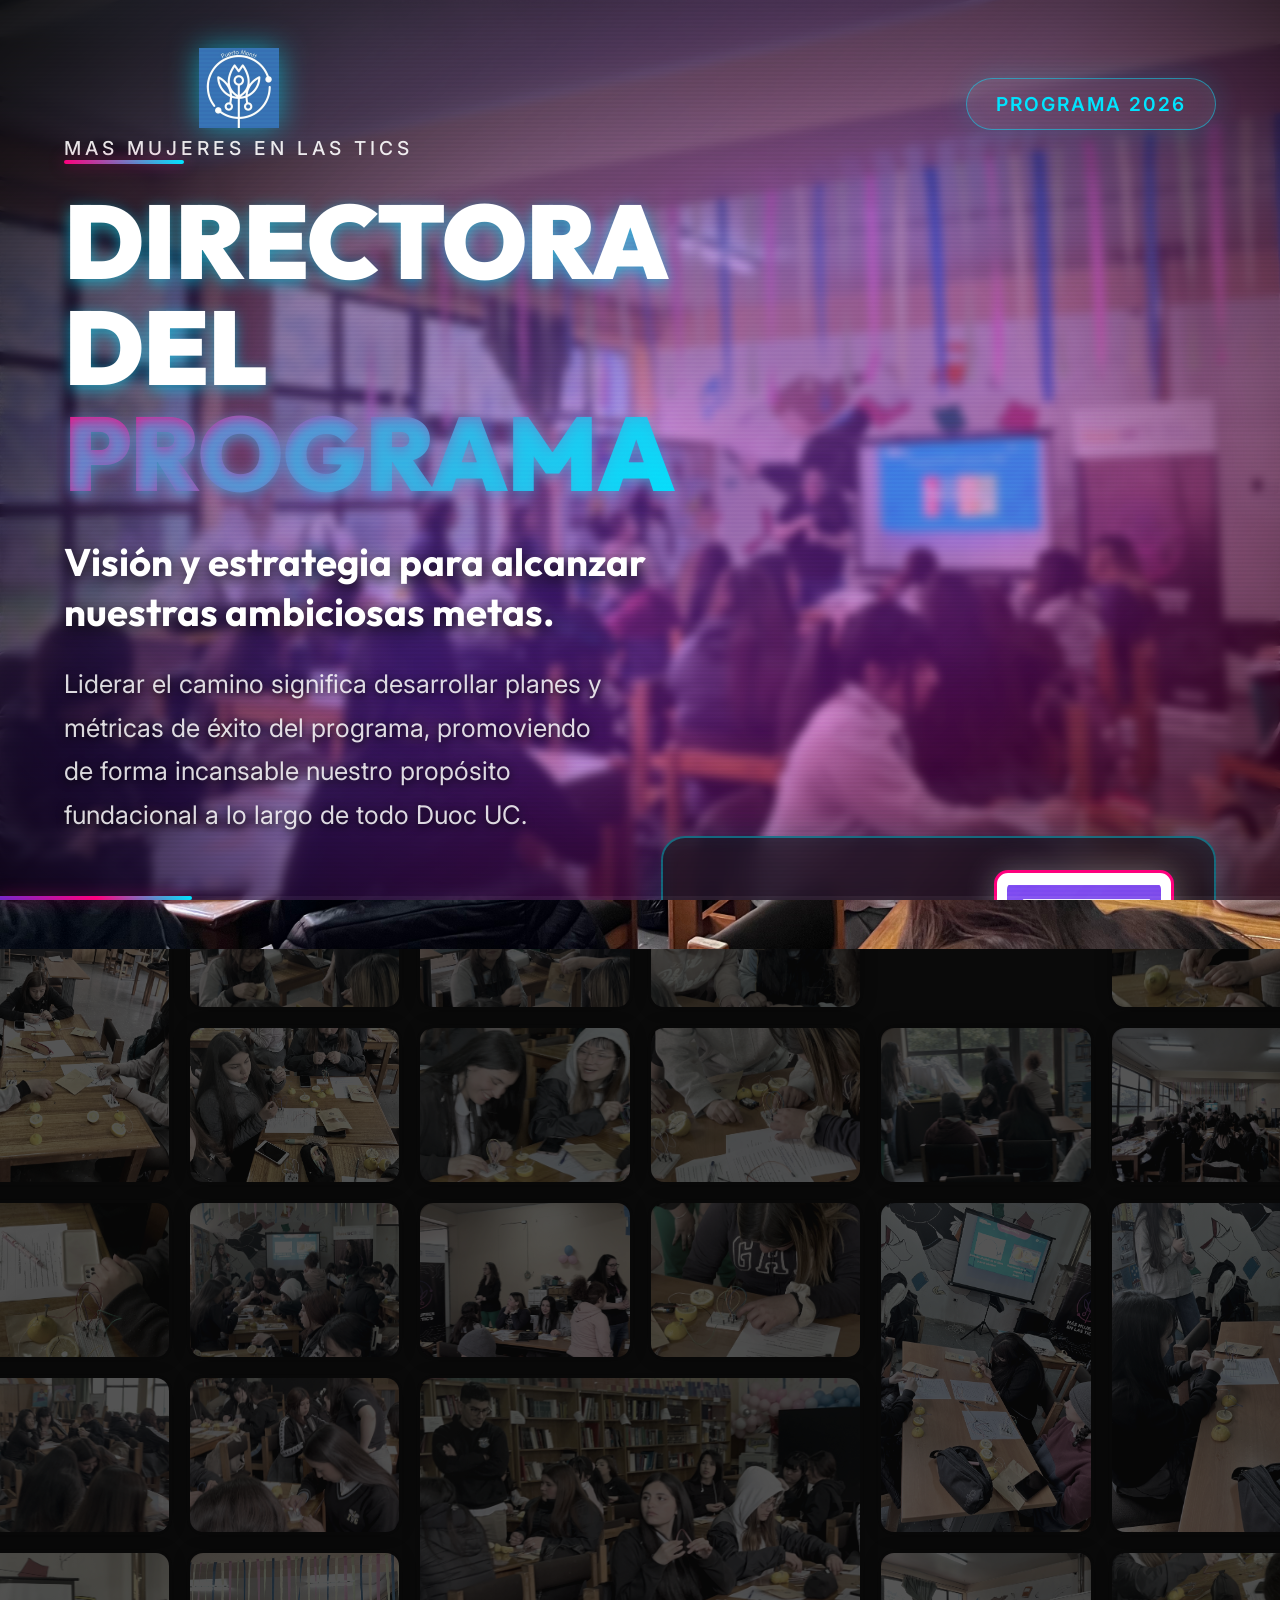
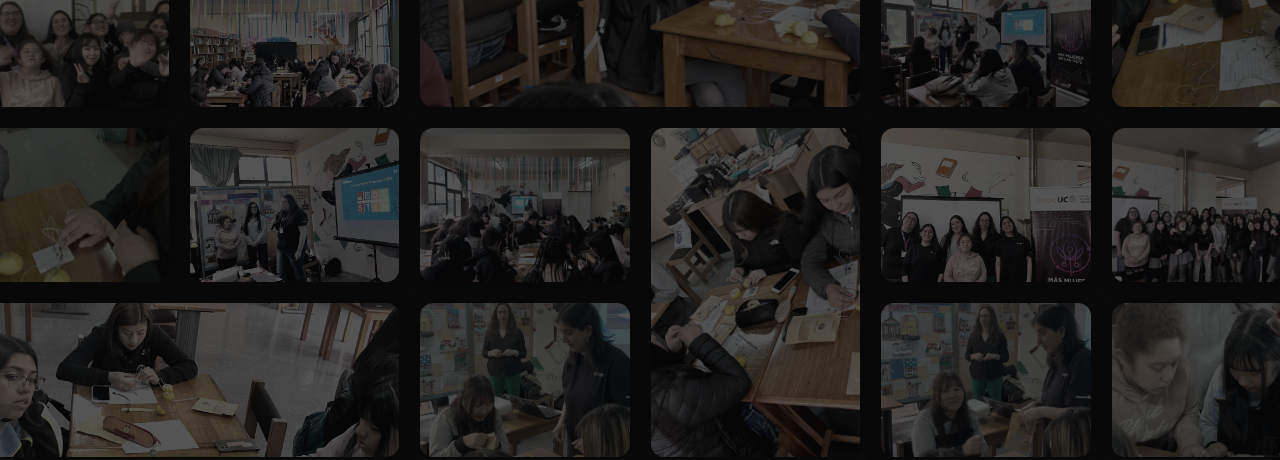
==== index.html @ 4ad9153f "init" ====
<!DOCTYPE html>
<html lang="es">

<head>
    <meta charset="UTF-8">
    <meta name="viewport" content="width=device-width, initial-scale=1.0">
    <title>MMT - Más Mujeres en las TIC´s</title>
    <link rel="preconnect" href="https://fonts.googleapis.com">
    <link rel="preconnect" href="https://fonts.gstatic.com" crossorigin>
    <link
        href="https://fonts.googleapis.com/css2?family=Inter:wght@400;500;600&family=Outfit:wght@700;800;900&display=swap"
        rel="stylesheet">
    <link rel="stylesheet" href="css/styles.css">
</head>

<body>

    <!-- Scanlines Overlay -->
    <div class="scanlines"></div>

    <!-- TV Grid Background -->
    <div id="tv-grid" class="tv-grid">
        <!-- TV elements injected here -->
    </div>
    <div class="bg-overlay"></div>

    <!-- Vignette -->
    <div class="vignette"></div>

    <!-- Main Content App -->
    <main class="presentation-container">

        <!-- Header / Logo -->
        <header class="header slide-in-top">
            <div class="logo-box">
                <img src="assets/logo.png" alt="MMT Logo" class="main-logo">
                <span class="logo-subtext">MAS MUJERES EN LAS TICS</span>
            </div>
            <div class="badge">Programa 2026</div>
        </header>

        <!-- Dynamic Content Area -->
        <section class="content-area">
            <div id="text-container" class="presentation-text fade-in">
                <!-- Text will be injected here by JS -->
                <div class="accent-bar"></div>
                <h1 id="main-title" class="main-title">Únete al Futuro</h1>
                <h2 id="sub-title" class="sub-title">Aprende, crea y diseña con tecnología</h2>
                <p id="main-text" class="main-body-text"></p>
            </div>
        </section>

        <!-- QR HERO (shown only on QR slides) -->
        <div id="qr-hero" class="qr-hero hidden">
            <div class="qr-hero-inner">
                <div class="qr-hero-code">
                    <img src="assets/qr.png" alt="QR Code">
                    <div class="qr-hero-ring"></div>
                </div>
                <div class="qr-hero-label">
                    <span class="qr-hero-icon">📱</span>
                    <span>ESCANEA CON TU CÁMARA</span>
                </div>
            </div>
        </div>

        <!-- INSTAGRAM CARD (shown only on Instagram slides) -->
        <div id="ig-card" class="ig-card hidden">
            <div class="ig-card-inner">
                <div class="ig-story-ring">
                    <div class="ig-avatar">
                        <img src="assets/logo.png" alt="MMT">
                    </div>
                </div>
                <div class="ig-handle">@mmt_puertomontt</div>
                <div class="ig-cta">SÍGUENOS</div>
            </div>
        </div>

        <!-- FEATURED IMAGE HERO (shown only on featured slides) -->
        <div id="featured-hero" class="featured-hero hidden">
            <div class="featured-hero-inner">
                <div class="featured-hero-frame">
                    <img id="featured-img" src="" alt="Imagen Destacada" class="featured-hero-img">
                    <div class="featured-hero-glow"></div>
                </div>
            </div>
        </div>

        <!-- Footer / QR -->
        <footer id="footer-qr" class="footer">
            <div class="qr-placeholder">
                <span class="qr-text">ESCANEA AQUÍ<br><span class="qr-subtext">para
                        +Info</span></span>
                <div class="qr-box">
                    <img src="assets/qr.png" alt="QR Code">
                </div>
            </div>
        </footer>

    </main>

    <!-- Progress Bar -->
    <div class="progress-bar-container">
        <div id="progress-bar" class="progress-bar"></div>
    </div>

    <!-- UI Overlay Particles -->
    <div class="particles">
        <div class="particle"></div>
        <div class="particle"></div>
        <div class="particle"></div>
        <div class="particle"></div>
        <div class="particle"></div>
        <div class="particle"></div>
        <div class="particle"></div>
        <div class="particle"></div>
        <div class="particle"></div>
        <div class="particle"></div>
    </div>

    <script src="js/images.js"></script>
    <script src="js/app.js"></script>
</body>

</html>
---- css/styles.css ----
:root {
    --primary-color: #7928CA;
    --secondary-color: #FF0080;
    --accent-color: #00E5FF;
    --text-light: #FFFFFF;
    --text-muted: rgba(255, 255, 255, 0.8);
    --glass-bg: rgba(20, 20, 30, 0.4);
    --glass-border: rgba(255, 255, 255, 0.1);

    --font-heading: 'Outfit', sans-serif;
    --font-body: 'Inter', sans-serif;
}

* {
    margin: 0;
    padding: 0;
    box-sizing: border-box;
}

body,
html {
    width: 100vw;
    height: 100vh;
    overflow: hidden;
    background-color: #0a0a0a;
    font-family: var(--font-body);
    color: var(--text-light);
}

/* --- SCANLINES OVERLAY --- */
.scanlines {
    position: fixed;
    top: 0;
    left: 0;
    width: 100vw;
    height: 100vh;
    z-index: 999;
    pointer-events: none;
    background: repeating-linear-gradient(to bottom,
            transparent,
            transparent 2px,
            rgba(0, 0, 0, 0.04) 2px,
            rgba(0, 0, 0, 0.04) 4px);
    mix-blend-mode: overlay;
}

/* --- VIGNETTE --- */
.vignette {
    position: fixed;
    top: 0;
    left: 0;
    width: 100vw;
    height: 100vh;
    z-index: 2;
    pointer-events: none;
    background: radial-gradient(ellipse at center, transparent 45%, rgba(0, 0, 0, 0.7) 100%);
}

/* --- TV GRID BACKGROUND --- */
.tv-grid {
    position: absolute;
    top: -5%;
    left: -5%;
    width: 110vw;
    height: 110vh;
    z-index: 0;
    display: grid;
    grid-template-columns: repeat(auto-fill, minmax(200px, 1fr));
    grid-auto-rows: 160px;
    gap: 15px;
    padding: 20px;
    background-color: #0a0a14;
    animation: panGrid 40s infinite alternate ease-in-out;
}

@keyframes panGrid {
    0% {
        transform: translate(0, 0) scale(1.02);
    }

    100% {
        transform: translate(-2%, -2%) scale(1.02);
    }
}

.tv-item {
    position: relative;
    border-radius: 16px;
    overflow: hidden;
    border: 3px solid rgba(255, 255, 255, 0.1);
    box-shadow: 0 0 15px rgba(0, 0, 0, 0.8), inset 0 0 20px rgba(121, 40, 202, 0.3);
    transition: transform 1.2s cubic-bezier(0.25, 1, 0.5, 1),
        border-radius 1.2s, border-width 1.2s, opacity 1s, filter 1s, box-shadow 1.2s;
    background-color: #000;
    opacity: 0.3;
    filter: grayscale(60%) contrast(1.2);
}

.tv-item::after {
    content: '';
    position: absolute;
    top: 0;
    left: 0;
    right: 0;
    bottom: 0;
    background: linear-gradient(135deg, rgba(255, 255, 255, 0.15) 0%, rgba(255, 255, 255, 0) 50%);
    border-radius: inherit;
    pointer-events: none;
    z-index: 2;
    transition: opacity 1.2s;
}

.tv-inner-img {
    width: 100%;
    height: 100%;
    object-fit: cover;
    transition: transform 1.2s ease;
}

/* Different sizes for prominence */
.tv-span-2 {
    grid-column: span 2;
    grid-row: span 2;
}

.tv-span-wide {
    grid-column: span 2;
    grid-row: span 1;
}

.tv-span-tall {
    grid-column: span 1;
    grid-row: span 2;
}

/* Active TV - Zoomed in to completely cover the background */
.tv-item.active-tv {
    opacity: 1;
    filter: grayscale(0%) contrast(1);
    z-index: 50;
    border-width: 0px;
    border-radius: 0px;
    box-shadow: none;
}

.tv-item.active-tv::after {
    opacity: 0;
}

/* Ken Burns effect on active TV image */
.tv-item.active-tv .tv-inner-img {
    animation: kenBurns 12s ease-in-out forwards;
}

@keyframes kenBurns {
    0% {
        transform: scale(1.0);
    }

    100% {
        transform: scale(1.15);
    }
}

.bg-overlay {
    position: absolute;
    top: 0;
    left: 0;
    width: 100vw;
    height: 100vh;
    background: linear-gradient(135deg,
            rgba(10, 10, 20, 0.75) 0%,
            rgba(121, 40, 202, 0.45) 50%,
            rgba(255, 0, 128, 0.35) 100%);
    backdrop-filter: blur(5px);
    z-index: 1;
}

/* --- MAIN PRESENTATION CONTAINER --- */
.presentation-container {
    position: relative;
    z-index: 10;
    width: 100vw;
    height: 100vh;
    display: flex;
    flex-direction: column;
    justify-content: space-between;
    padding: 3rem 4rem;
}

/* --- HEADER --- */
.header {
    display: flex;
    justify-content: space-between;
    align-items: center;
}

.logo-box {
    display: flex;
    flex-direction: column;
}

.main-logo {
    max-height: 80px;
    object-fit: contain;
    filter: drop-shadow(0 0 15px rgba(0, 229, 255, 0.6));
    margin-bottom: 0.5rem;
    animation: floatLogo 4s ease-in-out infinite;
}

@keyframes floatLogo {

    0%,
    100% {
        transform: translateY(0);
    }

    50% {
        transform: translateY(-5px);
    }
}

.inline-logo {
    height: 1em;
    vertical-align: middle;
    filter: drop-shadow(0 0 10px rgba(0, 229, 255, 0.5));
    margin: 0 0.1em;
    position: relative;
    top: -4px;
}

.logo-subtext {
    font-size: 1.2rem;
    font-weight: 500;
    color: var(--text-light);
    letter-spacing: 4px;
    text-transform: uppercase;
    opacity: 0.9;
}

.badge {
    background: rgba(255, 255, 255, 0.08);
    border: 1px solid rgba(0, 229, 255, 0.5);
    padding: 0.8rem 1.8rem;
    border-radius: 50px;
    font-weight: 600;
    font-size: 1.2rem;
    color: var(--accent-color);
    backdrop-filter: blur(20px);
    box-shadow: 0 0 30px rgba(0, 229, 255, 0.15), inset 0 0 20px rgba(0, 229, 255, 0.05);
    text-transform: uppercase;
    letter-spacing: 2px;
    animation: badgePulse 3s ease-in-out infinite;
}

@keyframes badgePulse {

    0%,
    100% {
        box-shadow: 0 0 30px rgba(0, 229, 255, 0.15), inset 0 0 20px rgba(0, 229, 255, 0.05);
    }

    50% {
        box-shadow: 0 0 40px rgba(0, 229, 255, 0.3), inset 0 0 25px rgba(0, 229, 255, 0.1);
    }
}

/* --- CONTENT AREA --- */
.content-area {
    flex: 1;
    display: flex;
    align-items: center;
    justify-content: flex-start;
}

.presentation-text {
    padding: 0;
    max-width: 65%;
    transition: all 0.8s cubic-bezier(0.25, 0.46, 0.45, 0.94);
}

.presentation-text.switching {
    opacity: 0;
    transform: translateY(30px);
}

/* --- ACCENT BAR --- */
.accent-bar {
    width: 0;
    height: 4px;
    background: linear-gradient(90deg, var(--secondary-color), var(--accent-color));
    margin-bottom: 1.5rem;
    border-radius: 2px;
    transition: width 1.2s cubic-bezier(0.25, 0.46, 0.45, 0.94);
    box-shadow: 0 0 15px rgba(255, 0, 128, 0.5);
}

.presentation-text:not(.switching) .accent-bar {
    width: 120px;
}

/* --- TITLES --- */
.main-title {
    font-family: var(--font-heading);
    font-size: 6.5rem;
    font-weight: 900;
    line-height: 1.02;
    margin-bottom: 2rem;
    color: var(--text-light);
    text-shadow: 0 5px 25px rgba(0, 0, 0, 0.7);
    letter-spacing: -1px;
    text-transform: uppercase;
    transition: text-shadow 0.8s ease;
}

/* Gradient text for highlighted spans */
.main-title span {
    background: linear-gradient(135deg, var(--secondary-color) 0%, var(--accent-color) 100%);
    -webkit-background-clip: text;
    -webkit-text-fill-color: transparent;
    background-clip: text;
    filter: drop-shadow(0 4px 8px rgba(255, 0, 128, 0.4));
}

.sub-title {
    font-family: var(--font-heading);
    font-size: 2.4rem;
    font-weight: 700;
    color: var(--text-light);
    line-height: 1.3;
    margin-bottom: 1.5rem;
    text-wrap: balance;
    text-shadow: 0 4px 15px rgba(0, 0, 0, 0.9);
    opacity: 0;
    transform: translateY(15px);
    transition: opacity 0.8s ease 0.3s, transform 0.8s ease 0.3s;
}

.presentation-text:not(.switching) .sub-title {
    opacity: 1;
    transform: translateY(0);
}

.main-body-text {
    font-size: 1.6rem;
    font-weight: 400;
    color: rgba(255, 255, 255, 0.85);
    line-height: 1.7;
    text-wrap: balance;
    text-shadow: 0 2px 8px rgba(0, 0, 0, 0.9);
    max-width: 90%;
    opacity: 0;
    transform: translateY(15px);
    transition: opacity 0.8s ease 0.6s, transform 0.8s ease 0.6s;
}

.presentation-text:not(.switching) .main-body-text {
    opacity: 1;
    transform: translateY(0);
}

/* === TYPEWRITER EFFECT FOR TITLE === */
.main-title.typewriter {
    overflow: hidden;
    white-space: nowrap;
    border-right: 3px solid var(--accent-color);
    animation: blinkCursor 0.7s step-end infinite;
    width: 0;
}

.main-title.typewriter.typing {
    animation: typewrite var(--tw-duration, 1.5s) steps(var(--tw-steps, 20)) forwards,
        blinkCursor 0.7s step-end infinite;
}

@keyframes typewrite {
    from {
        width: 0;
    }

    to {
        width: 100%;
    }
}

@keyframes blinkCursor {
    50% {
        border-color: transparent;
    }
}

.main-title.typewriter.done {
    border-right: none;
    animation: none;
    width: auto;
    white-space: normal;
}

/* ============================
   QR HERO — Full-Screen Focus
   ============================ */
.qr-hero {
    position: absolute;
    bottom: 4rem;
    right: 4rem;
    z-index: 20;
    display: flex;
    align-items: center;
    justify-content: center;
    transition: opacity 0.6s ease, transform 0.6s ease;
}

.qr-hero.hidden {
    opacity: 0;
    transform: scale(0.8);
    pointer-events: none;
}

.qr-hero-inner {
    display: flex;
    flex-direction: column;
    align-items: center;
    gap: 2rem;
}

.qr-hero-code {
    position: relative;
    width: 320px;
    height: 320px;
    display: flex;
    align-items: center;
    justify-content: center;
}

.qr-hero-code img {
    width: 260px;
    height: 260px;
    object-fit: contain;
    border-radius: 20px;
    padding: 15px;
    background: white;
    box-shadow: 0 0 60px rgba(0, 229, 255, 0.4), 0 0 120px rgba(121, 40, 202, 0.2);
    z-index: 2;
    position: relative;
}

.qr-hero-ring {
    position: absolute;
    top: -10px;
    left: -10px;
    right: -10px;
    bottom: -10px;
    border-radius: 30px;
    border: 3px solid transparent;
    background: linear-gradient(135deg, var(--secondary-color), var(--accent-color), var(--primary-color)) border-box;
    -webkit-mask: linear-gradient(#fff 0 0) padding-box, linear-gradient(#fff 0 0);
    -webkit-mask-composite: xor;
    mask-composite: exclude;
    animation: rotateRing 3s linear infinite;
    z-index: 1;
}

@keyframes rotateRing {
    0% {
        background: linear-gradient(0deg, var(--secondary-color), var(--accent-color), var(--primary-color)) border-box;
    }

    33% {
        background: linear-gradient(120deg, var(--accent-color), var(--primary-color), var(--secondary-color)) border-box;
    }

    66% {
        background: linear-gradient(240deg, var(--primary-color), var(--secondary-color), var(--accent-color)) border-box;
    }

    100% {
        background: linear-gradient(360deg, var(--secondary-color), var(--accent-color), var(--primary-color)) border-box;
    }
}

.qr-hero-code::before {
    content: '';
    position: absolute;
    width: 340px;
    height: 340px;
    border-radius: 30px;
    background: radial-gradient(circle, rgba(0, 229, 255, 0.15) 0%, transparent 70%);
    animation: qrPulse 2s ease-in-out infinite;
}

@keyframes qrPulse {

    0%,
    100% {
        transform: scale(1);
        opacity: 1;
    }

    50% {
        transform: scale(1.15);
        opacity: 0.6;
    }
}

.qr-hero-label {
    display: flex;
    align-items: center;
    gap: 1rem;
    font-family: var(--font-heading);
    font-size: 1.6rem;
    font-weight: 700;
    color: var(--text-light);
    text-shadow: 0 2px 10px rgba(0, 0, 0, 0.8);
    letter-spacing: 3px;
    animation: bobLabel 2s ease-in-out infinite;
}

.qr-hero-icon {
    font-size: 2.5rem;
    animation: phoneBounce 1.5s ease-in-out infinite;
}

@keyframes phoneBounce {

    0%,
    100% {
        transform: translateY(0) rotate(-5deg);
    }

    50% {
        transform: translateY(-8px) rotate(5deg);
    }
}

@keyframes bobLabel {

    0%,
    100% {
        transform: translateY(0);
    }

    50% {
        transform: translateY(-5px);
    }
}

/* ============================
   INSTAGRAM CARD
   ============================ */
.ig-card {
    position: absolute;
    bottom: 4rem;
    right: 4rem;
    z-index: 20;
    transition: opacity 0.6s ease, transform 0.6s ease;
}

.ig-card.hidden {
    opacity: 0;
    transform: scale(0.8) translateY(20px);
    pointer-events: none;
}

.ig-card-inner {
    display: flex;
    flex-direction: column;
    align-items: center;
    gap: 1.5rem;
    padding: 3rem 4rem;
    background: rgba(10, 10, 20, 0.7);
    backdrop-filter: blur(25px);
    border-radius: 30px;
    border: 1px solid rgba(255, 255, 255, 0.1);
    box-shadow: 0 25px 80px rgba(0, 0, 0, 0.5);
}

.ig-story-ring {
    width: 140px;
    height: 140px;
    border-radius: 50%;
    padding: 4px;
    background: linear-gradient(45deg, #f09433, #e6683c, #dc2743, #cc2366, #bc1888);
    animation: igRingSpin 4s linear infinite;
    display: flex;
    align-items: center;
    justify-content: center;
}

@keyframes igRingSpin {
    0% {
        background: linear-gradient(0deg, #f09433, #e6683c, #dc2743, #cc2366, #bc1888);
    }

    25% {
        background: linear-gradient(90deg, #f09433, #e6683c, #dc2743, #cc2366, #bc1888);
    }

    50% {
        background: linear-gradient(180deg, #f09433, #e6683c, #dc2743, #cc2366, #bc1888);
    }

    75% {
        background: linear-gradient(270deg, #f09433, #e6683c, #dc2743, #cc2366, #bc1888);
    }

    100% {
        background: linear-gradient(360deg, #f09433, #e6683c, #dc2743, #cc2366, #bc1888);
    }
}

.ig-avatar {
    width: 125px;
    height: 125px;
    border-radius: 50%;
    background: #1a1a2e;
    border: 4px solid #1a1a2e;
    display: flex;
    align-items: center;
    justify-content: center;
    overflow: hidden;
}

.ig-avatar img {
    width: 70%;
    height: 70%;
    object-fit: contain;
    filter: drop-shadow(0 0 8px rgba(0, 229, 255, 0.5));
}

.ig-handle {
    font-family: var(--font-heading);
    font-size: 2.2rem;
    font-weight: 800;
    color: var(--text-light);
    letter-spacing: 1px;
    text-shadow: 0 2px 10px rgba(0, 0, 0, 0.5);
}

.ig-cta {
    font-family: var(--font-heading);
    font-size: 1.2rem;
    font-weight: 700;
    color: var(--text-light);
    background: linear-gradient(45deg, #f09433, #e6683c, #dc2743, #cc2366, #bc1888);
    padding: 0.8rem 3rem;
    border-radius: 12px;
    letter-spacing: 3px;
    text-transform: uppercase;
    box-shadow: 0 5px 25px rgba(220, 39, 67, 0.4);
    animation: ctaPulse 2s ease-in-out infinite;
}

@keyframes ctaPulse {

    0%,
    100% {
        box-shadow: 0 5px 25px rgba(220, 39, 67, 0.4);
        transform: scale(1);
    }

    50% {
        box-shadow: 0 8px 35px rgba(220, 39, 67, 0.6);
        transform: scale(1.03);
    }
}

/* ============================
   FEATURED IMAGE HERO
   ============================ */
.featured-hero {
    position: absolute;
    bottom: 4rem;
    right: 4rem;
    z-index: 20;
    display: flex;
    align-items: center;
    justify-content: center;
    transition: opacity 0.8s ease, transform 0.8s ease;
}

.featured-hero.hidden {
    opacity: 0;
    transform: scale(0.85) translateY(20px);
    pointer-events: none;
}

.featured-hero-inner {
    display: flex;
    flex-direction: column;
    align-items: center;
    gap: 1.5rem;
    animation: featuredFloat 5s ease-in-out infinite;
}

@keyframes featuredFloat {

    0%,
    100% {
        transform: translateY(0);
    }

    50% {
        transform: translateY(-8px);
    }
}

.featured-hero-frame {
    position: relative;
    border-radius: 24px;
    overflow: hidden;
    box-shadow:
        0 0 40px rgba(121, 40, 202, 0.4),
        0 0 80px rgba(255, 0, 128, 0.2),
        0 20px 60px rgba(0, 0, 0, 0.6);
    border: 3px solid rgba(255, 255, 255, 0.15);
    background: #0a0a14;
}

.featured-hero-img {
    display: block;
    max-width: 480px;
    max-height: 55vh;
    width: auto;
    height: auto;
    object-fit: contain;
    border-radius: 21px;
}

.featured-hero-glow {
    position: absolute;
    top: -3px;
    left: -3px;
    right: -3px;
    bottom: -3px;
    border-radius: 27px;
    border: 3px solid transparent;
    background: linear-gradient(135deg, var(--secondary-color), var(--accent-color), var(--primary-color)) border-box;
    -webkit-mask: linear-gradient(#fff 0 0) padding-box, linear-gradient(#fff 0 0);
    -webkit-mask-composite: xor;
    mask-composite: exclude;
    animation: featuredGlowRotate 4s linear infinite;
    z-index: -1;
    pointer-events: none;
}

@keyframes featuredGlowRotate {
    0% {
        background: linear-gradient(0deg, var(--secondary-color), var(--accent-color), var(--primary-color)) border-box;
    }

    33% {
        background: linear-gradient(120deg, var(--accent-color), var(--primary-color), var(--secondary-color)) border-box;
    }

    66% {
        background: linear-gradient(240deg, var(--primary-color), var(--secondary-color), var(--accent-color)) border-box;
    }

    100% {
        background: linear-gradient(360deg, var(--secondary-color), var(--accent-color), var(--primary-color)) border-box;
    }
}

/* --- FOOTER QR (default small version) --- */
.footer {
    display: flex;
    justify-content: flex-end;
    align-items: flex-end;
    transition: opacity 0.5s ease, transform 0.5s ease;
}

.footer.hidden {
    opacity: 0;
    transform: translateY(20px);
    pointer-events: none;
}

.qr-placeholder {
    display: flex;
    align-items: center;
    gap: 2rem;
    background: rgba(20, 20, 30, 0.7);
    padding: 2rem 2.5rem;
    border-radius: 24px;
    border: 2px solid rgba(0, 229, 255, 0.4);
    backdrop-filter: blur(20px);
    box-shadow: 0 15px 50px rgba(0, 229, 255, 0.2), inset 0 0 20px rgba(0, 229, 255, 0.05);
    animation: floatQR 4s ease-in-out infinite, slideInBottom 1s cubic-bezier(0.25, 0.46, 0.45, 0.94) both;
}

@keyframes floatQR {

    0%,
    100% {
        transform: translateY(0);
    }

    50% {
        transform: translateY(-10px);
    }
}

.qr-text {
    font-family: var(--font-heading);
    font-size: 2.2rem;
    font-weight: 800;
    text-align: right;
    line-height: 1.2;
    color: var(--text-light);
    text-shadow: 0 4px 10px rgba(0, 0, 0, 0.8);
}

.qr-subtext {
    font-size: 1.3rem;
    color: var(--accent-color);
    font-weight: 600;
    letter-spacing: 2px;
    text-transform: uppercase;
}

.qr-box {
    width: 180px;
    height: 180px;
    background: white;
    border-radius: 14px;
    display: flex;
    justify-content: center;
    align-items: center;
    padding: 10px;
    box-shadow: 0 0 30px rgba(255, 255, 255, 0.3);
    border: 3px solid var(--secondary-color);
}

.qr-box img {
    width: 100%;
    height: 100%;
    object-fit: contain;
    border-radius: 6px;
}

/* --- PROGRESS BAR --- */
.progress-bar-container {
    position: fixed;
    bottom: 0;
    left: 0;
    width: 100vw;
    height: 4px;
    background: rgba(255, 255, 255, 0.05);
    z-index: 100;
}

.progress-bar {
    height: 100%;
    width: 0%;
    background: linear-gradient(90deg, var(--primary-color), var(--secondary-color), var(--accent-color));
    border-radius: 0 2px 2px 0;
    transition: width 0.1s linear;
    box-shadow: 0 0 15px rgba(255, 0, 128, 0.5);
}

/* --- ANIMATIONS INTRO --- */
.slide-in-top {
    animation: slideInTop 1s cubic-bezier(0.25, 0.46, 0.45, 0.94) both;
}

.slide-in-bottom {
    animation: slideInBottom 1s cubic-bezier(0.25, 0.46, 0.45, 0.94) both;
}

.fade-in {
    animation: fadeIn 1.5s ease-in both;
    animation-delay: 0.5s;
}

@keyframes slideInTop {
    0% {
        transform: translateY(-50px);
        opacity: 0;
    }

    100% {
        transform: translateY(0);
        opacity: 1;
    }
}

@keyframes slideInBottom {
    0% {
        transform: translateY(50px);
        opacity: 0;
    }

    100% {
        transform: translateY(0);
        opacity: 1;
    }
}

@keyframes fadeIn {
    0% {
        opacity: 0;
    }

    100% {
        opacity: 1;
    }
}

/* Floating Particles for Premium Feel */
.particles {
    position: fixed;
    width: 100vw;
    height: 100vh;
    top: 0;
    left: 0;
    pointer-events: none;
    z-index: 5;
    overflow: hidden;
}

.particle {
    position: absolute;
    bottom: -10px;
    width: 6px;
    height: 6px;
    background: rgba(255, 255, 255, 0.3);
    border-radius: 50%;
    animation: floatUp infinite ease-in;
}

.particle:nth-child(1) {
    left: 10%;
    animation-duration: 8s;
    animation-delay: 0s;
}

.particle:nth-child(2) {
    left: 25%;
    animation-duration: 12s;
    animation-delay: 2s;
    width: 4px;
    height: 4px;
}

.particle:nth-child(3) {
    left: 40%;
    animation-duration: 10s;
    animation-delay: 1s;
}

.particle:nth-child(4) {
    left: 55%;
    animation-duration: 15s;
    animation-delay: 5s;
    width: 8px;
    height: 8px;
    background: rgba(0, 229, 255, 0.3);
}

.particle:nth-child(5) {
    left: 75%;
    animation-duration: 9s;
    animation-delay: 3s;
}

.particle:nth-child(6) {
    left: 15%;
    animation-duration: 11s;
    animation-delay: 4s;
    background: rgba(255, 0, 128, 0.3);
}

.particle:nth-child(7) {
    left: 85%;
    animation-duration: 14s;
    animation-delay: 6s;
    width: 5px;
    height: 5px;
    background: rgba(121, 40, 202, 0.4);
}

.particle:nth-child(8) {
    left: 60%;
    animation-duration: 13s;
    animation-delay: 1.5s;
    width: 3px;
    height: 3px;
    background: rgba(0, 229, 255, 0.2);
}

.particle:nth-child(9) {
    left: 35%;
    animation-duration: 16s;
    animation-delay: 7s;
    width: 7px;
    height: 7px;
    background: rgba(255, 0, 128, 0.2);
}

.particle:nth-child(10) {
    left: 92%;
    animation-duration: 10s;
    animation-delay: 2.5s;
    width: 4px;
    height: 4px;
}

@keyframes floatUp {
    0% {
        transform: translateY(0) scale(1);
        opacity: 0;
    }

    10% {
        opacity: 1;
    }

    90% {
        opacity: 1;
        transform: translateY(-100vh) scale(1.5);
    }

    100% {
        transform: translateY(-110vh) scale(2);
        opacity: 0;
    }
}

/* --- UTILITY --- */
.hidden {
    opacity: 0 !important;
    pointer-events: none !important;
}
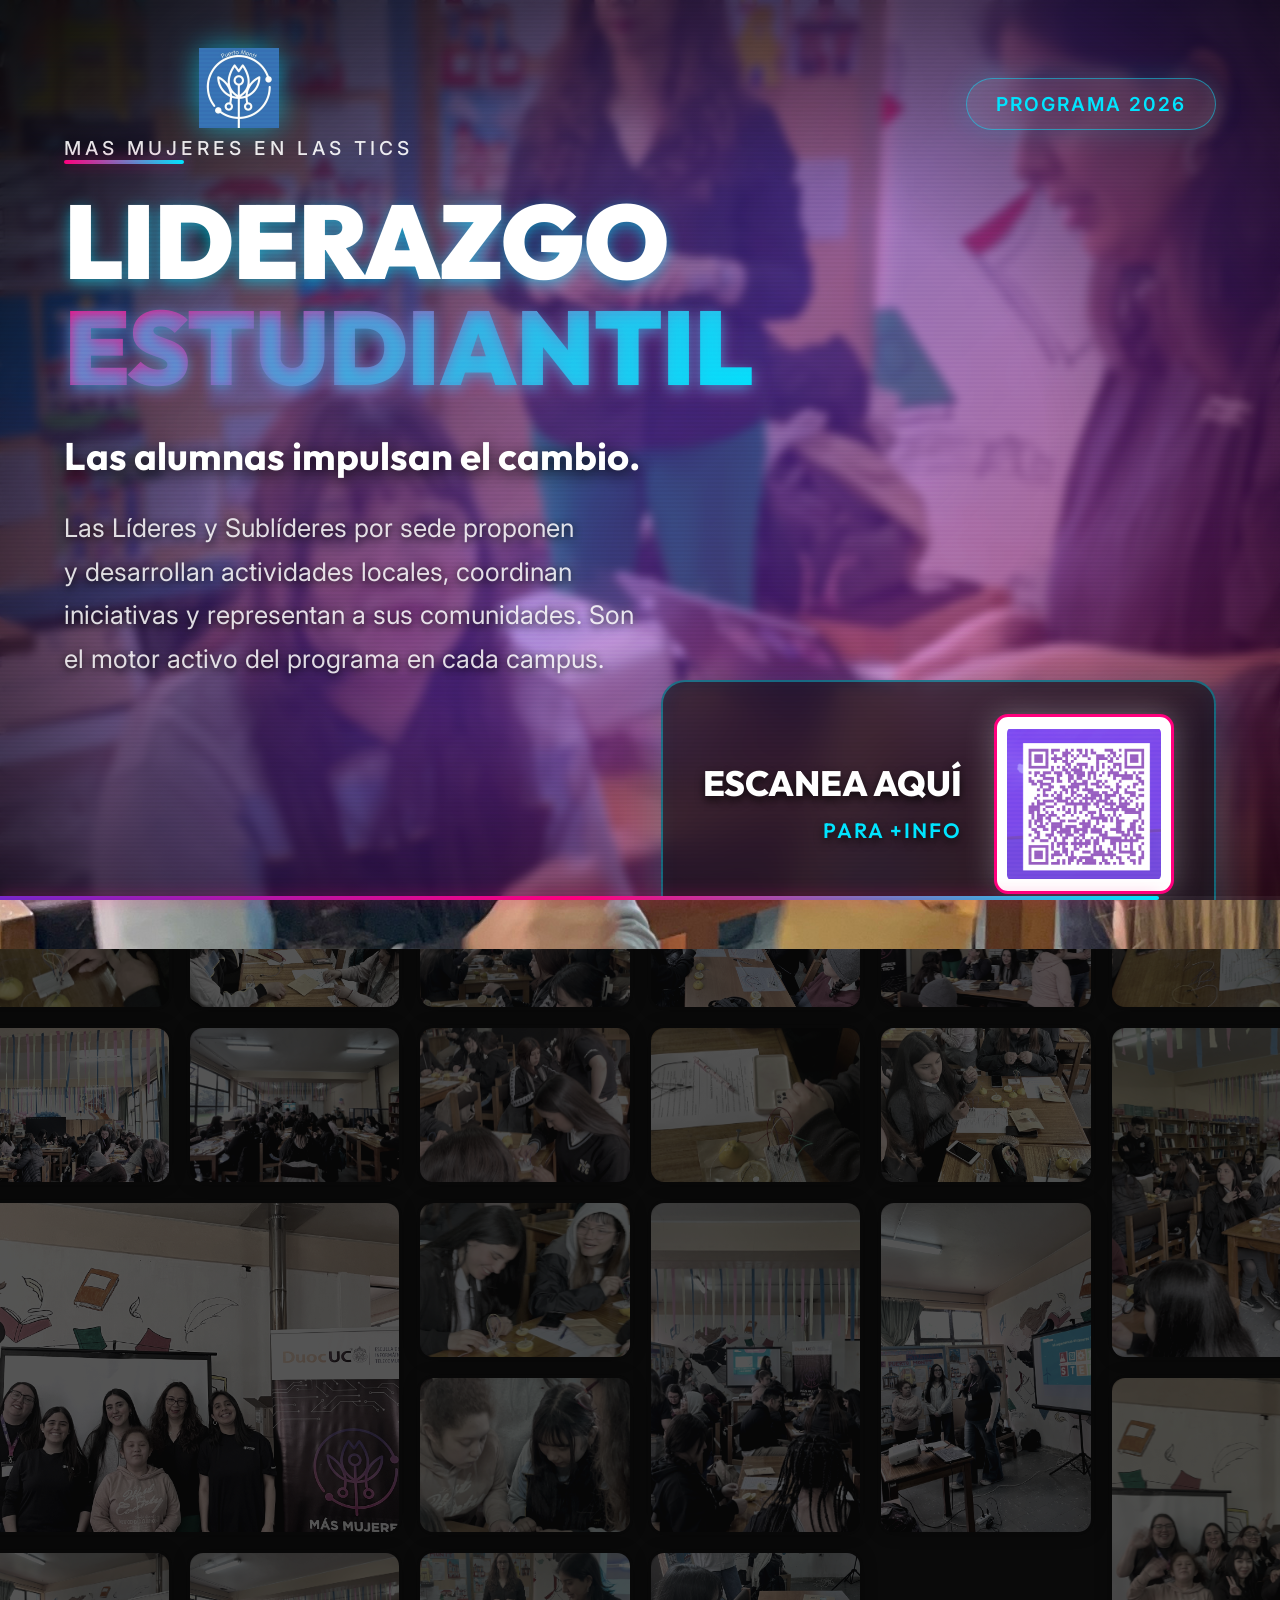
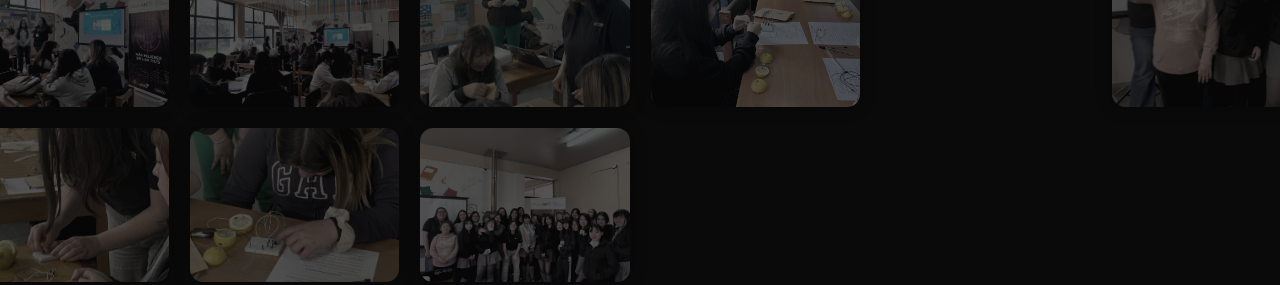
==== commit b302184c: "news" ====
--- a/index.html
+++ b/index.html
@@ -44,8 +44,10 @@
             <div id="text-container" class="presentation-text fade-in">
                 <!-- Text will be injected here by JS -->
                 <div class="accent-bar"></div>
-                <h1 id="main-title" class="main-title">Únete al Futuro</h1>
-                <h2 id="sub-title" class="sub-title">Aprende, crea y diseña con tecnología</h2>
+                <h1 id="main-title" class="main-title">¿QUÉ ES <img src='assets/logo.png' class='inline-logo'
+                        alt='MMT'>?</h1>
+                <h2 id="sub-title" class="sub-title">Un programa de Duoc UC para fomentar el liderazgo en tecnología.
+                </h2>
                 <p id="main-text" class="main-body-text"></p>
             </div>
         </section>
